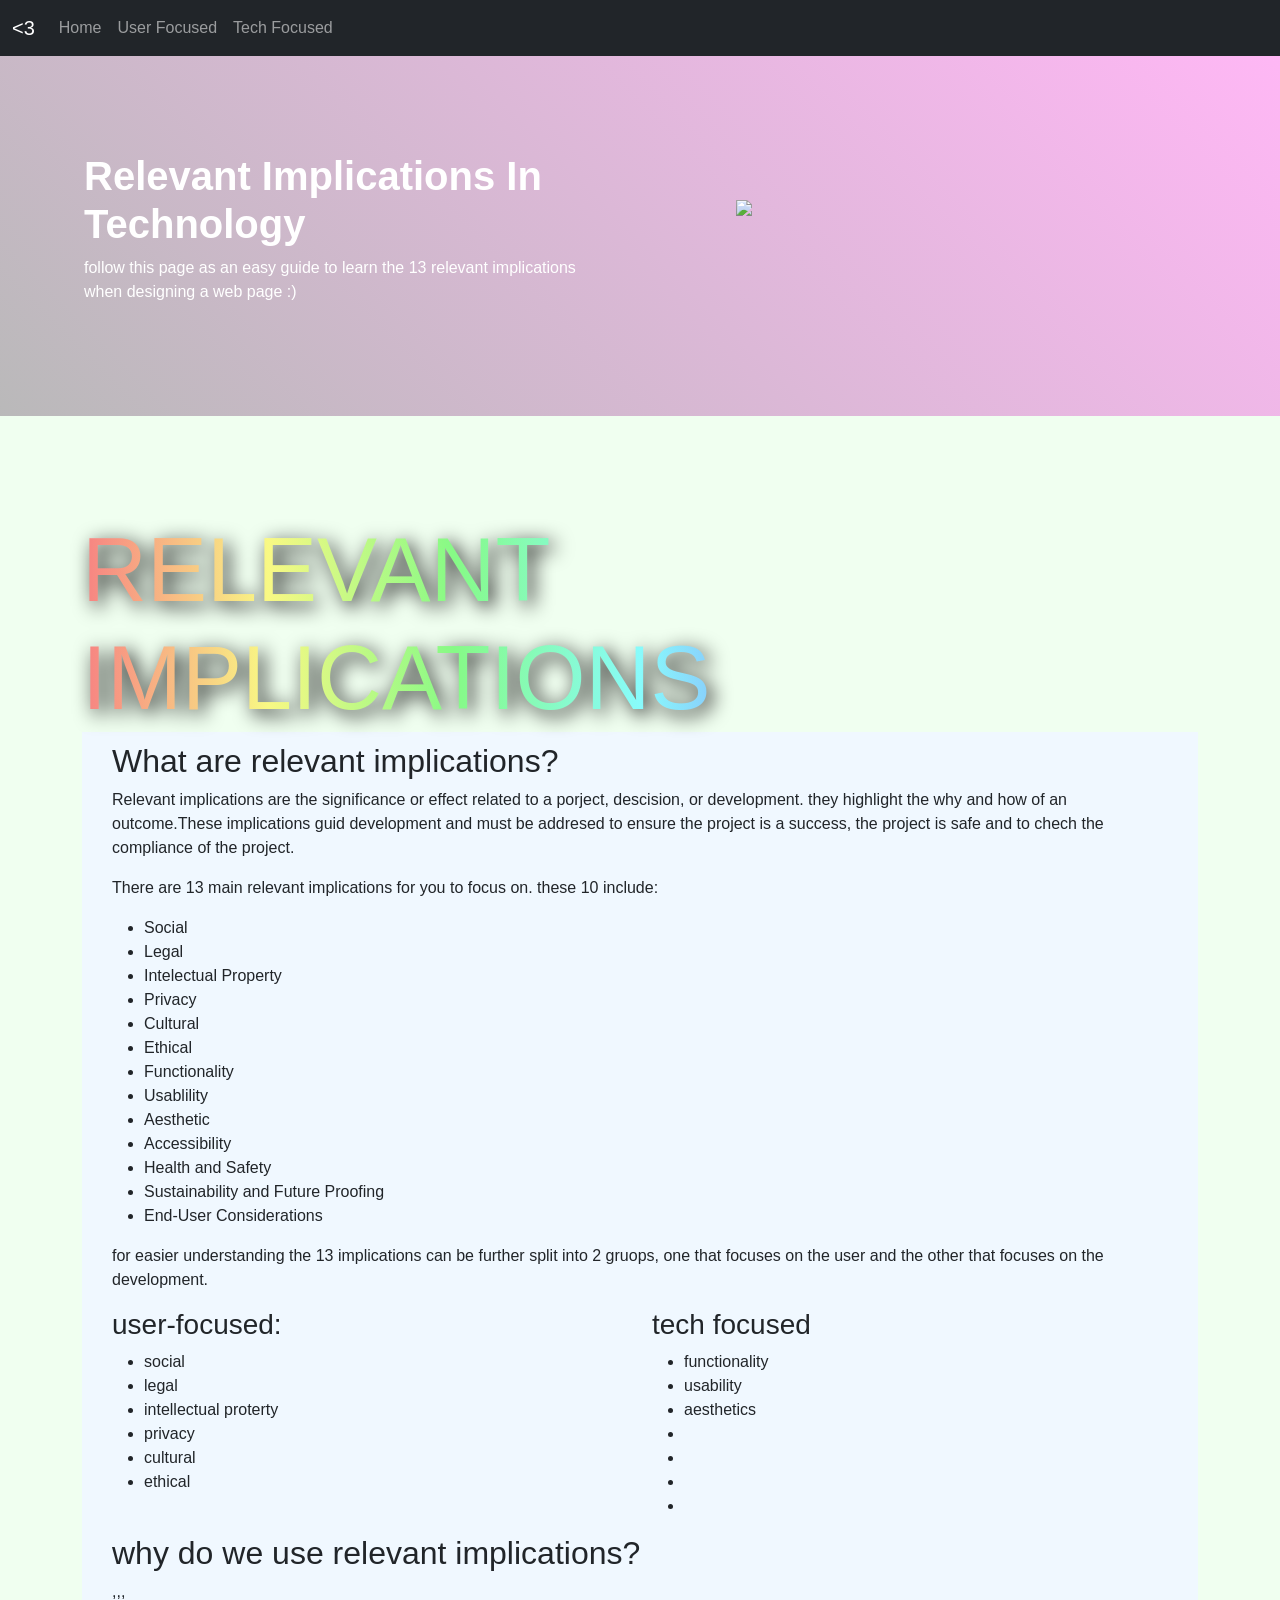
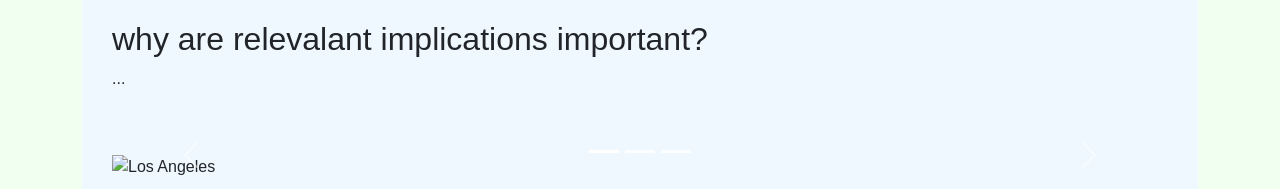
==== index.html @ f1775bda "Add files via upload" ====
<!DOCTYPE html>
<html lang="en">

<head>
  <meta charset="UTF-8">
  <meta name="viewport" content="width=device-width, initial-scale=1.0">
  <link href="https://cdn.jsdelivr.net/npm/bootstrap@5.3.8/dist/css/bootstrap.min.css" rel="stylesheet">
  <script src="https://cdn.jsdelivr.net/npm/bootstrap@5.3.8/dist/js/bootstrap.bundle.min.js"></script>
  <title>Relevent Implications</title>
  <link rel="stylesheet" href="style.css">
</head>

<body>
  <nav class="navbar navbar-expand-sm bg-dark navbar-dark">
    <div class="container-fluid">
      <a class="navbar-brand" href="#">
        <3 </a>
          <button class="navbar-toggler" type="button" data-bs-toggle="collapse" data-bs-target="#collapsibleNavbar">
            <span class="navbar-toggler-icon"></span>
          </button>
          <div class="collapse navbar-collapse" id="collapsibleNavbar">
            <ul class="navbar-nav">
              <li class="nav-item">
                <a class="nav-link" href="index.html">Home</a>
              </li>
              <li class="nav-item">
                <a class="nav-link" href="implications.html"> User Focused </a>
              </li>
              <li class="nav-item">
                <a class="nav-link" href="seven.html">Tech Focused</a>
              </li>
            </ul>
          </div>
    </div>
  </nav>

  <header class="row p-5 bg-primary text-white custom">
    <div class="col-md-6 p-5">
      <h1 class="fw-bold">Relevant Implications In Technology</h1>
      <p>follow this page as an easy guide to learn the 13 relevant implications when designing a web page :)</p>

    </div>
    <div class="col-md-6 d-none d-md-block p-5">
      <img class="img-fluid m-5" height="300" src="img/download.png">
    </div>
  </header>



  <div class="container">
    <h1>RELEVANT IMPLICATIONS</h1>
    <div class="def">
      <h2>What are relevant implications?</h2>
      <p>Relevant implications are the significance or effect related to a porject, descision, or development. they
        highlight the why and how of an outcome.These implications guid development and must be addresed to ensure the
        project is a success, the project is safe and to chech the compliance of the project. </p>
      <!-- list of implications -->
      <p>There are 13 main relevant implications for you to focus on. these 10 include:

      <ul>
        <li>Social</li>
        <li> Legal </li>
        <li>Intelectual Property</li>
        <li>Privacy</li>
        <li>Cultural</li>
        <li>Ethical</li>
        <li>Functionality</li>
        <li>Usablility</li>
        <li>Aesthetic</li>
        <li>Accessibility</li>
        <li>Health and Safety</li>
        <li>Sustainability and Future Proofing</li>
        <li>End-User Considerations</li>
      </ul>

      <P>for easier understanding the 13 implications can be further split into 2 gruops, one that focuses on the user
        and the other that focuses on the development.</P>

      <div class="row">
        <div class="col-sm">
          <h3>user-focused:</h3>
          <ul>
            <li>social</li>
            <li>legal</li>
            <li>intellectual proterty</li>
            <li>privacy</li>
            <li>cultural</li>
            <li>ethical</li>
          </ul>
        </div>
        <div class="col-sm">
          <h3>tech focused</h3>
          <ul>
            <li>functionality</li>
            <li>usability</li>
            <li>aesthetics</li>
            <li></li>
            <li></li>
            <li></li>
            <li></li>
          </ul>
        </div>
      </div>


      <H2>why do we use relevant implications?</H2>
      <p>,,,</p>

      <h2>why are relevalant implications important?</h2>
      <p>...</p>



      <!-- Carousel -->
      <div id="demo" class="carousel slide" data-bs-ride="carousel">

        <!-- Indicators/dots -->
        <div class="carousel-indicators">
          <button type="button" data-bs-target="#demo" data-bs-slide-to="0" class="active"></button>
          <button type="button" data-bs-target="#demo" data-bs-slide-to="1"></button>
          <button type="button" data-bs-target="#demo" data-bs-slide-to="2"></button>
        </div>

        ​
        <!-- Carousel -->
        <div id="demo" class="carousel slide" data-bs-ride="carousel">
          ​
          <!-- Indicators/dots -->
          <div class="carousel-indicators">
            <button type="button" data-bs-target="#demo" data-bs-slide-to="0" class="active"></button>
            <button type="button" data-bs-target="#demo" data-bs-slide-to="1"></button>
            <button type="button" data-bs-target="#demo" data-bs-slide-to="2"></button>
          </div>

          <!-- The slideshow/carousel -->
          <div class="carousel-inner">
            <div class="carousel-item active">
              <img src="img/1E496FA1-D2F0-403C-9B07-75733A5B59AF-1-900x675.png" alt="Los Angeles" class="d-block"
                style="width:100%">
            </div>
            <div class="carousel-item">
              <img src="img/orbenpic.jpg" alt="Chicago" class="d-block" style="width:100%">
            </div>
            <div class="carousel-item">
              <img src="img/relevant-implications-poster-credit-jennifer-gottschalk_orig.jpg" alt="New York"
                class="d-block" style="width:100%">
            </div>
          </div>

          <!-- Left and right controls/icons -->
          <button class="carousel-control-prev" type="button" data-bs-target="#demo" data-bs-slide="prev">
            <span class="carousel-control-prev-icon"></span>
          </button>
          <button class="carousel-control-next" type="button" data-bs-target="#demo" data-bs-slide="next">
            <span class="carousel-control-next-icon"></span>
          </button>
        </div>

</body>

</html>
---- style.css ----
.card {
  background: rgb(255, 205, 238);
  padding: px;
  margin: 10px 0;
  border-radius: 10px;
  box-shadow: 0 2px 5px rgba(0, 0, 0, 0.1);
}

.btn-custom {
  background-color: rgb(214, 109, 255) ;
}

.modal-content {
  background-color: rgb(222, 187, 255);
}

.container > h1 {
    font-size: 90px;
    background-image: linear-gradient(90deg in hsl longer hue, rgb(247, 130, 130), rgb(255, 143, 143));
    background-clip: text;
    color: transparent;
    width: fit-content;
    margin: auto;
    filter: drop-shadow(5px 5px 10px black);

    margin-top: 100px;
}

body {
    background-color: honeydew;
    margin: 0;
    background-image: url("https://img.freepik.com/free-vector/abstract-seamless-geometric-shape-lines-pattern-design-background_84443-23990.jpg?semt=ais_incoming&w=740&q=80");
}

.def {
  background-color: aliceblue;
  padding: 10px 30px;
}

.modal-content {
  padding: 20px;


}

header.custom {
    background-image: linear-gradient(45deg, rgb(185, 185, 185), rgb(255, 183, 245));
}


body, html {
  height: 100%;
  margin: 0;
  font-family: Arial, Helvetica, sans-serif;
}

.hero-image {
  background-image: linear-gradient(rgba(0, 0, 0, 0.5), rgba(0, 0, 0, 0.5)), url("photographer.jpg");
  height: 50%;
  background-position: center;
  background-repeat: no-repeat;
  background-size: cover;
  position: relative;
}

.hero-text {
  text-align: center;
  position: absolute;
  top: 50%;
  left: 50%;
  transform: translate(-50%, -50%);
  color: white;
}

.hero-text button {
  border: none;
  outline: 0;
  display: inline-block;
  padding: 10px 25px;
  color: black;
  background-color: #ddd;
  text-align: center;
  cursor: pointer;
}

.hero-text button:hover {
  background-color: #555;
  color: white;
}
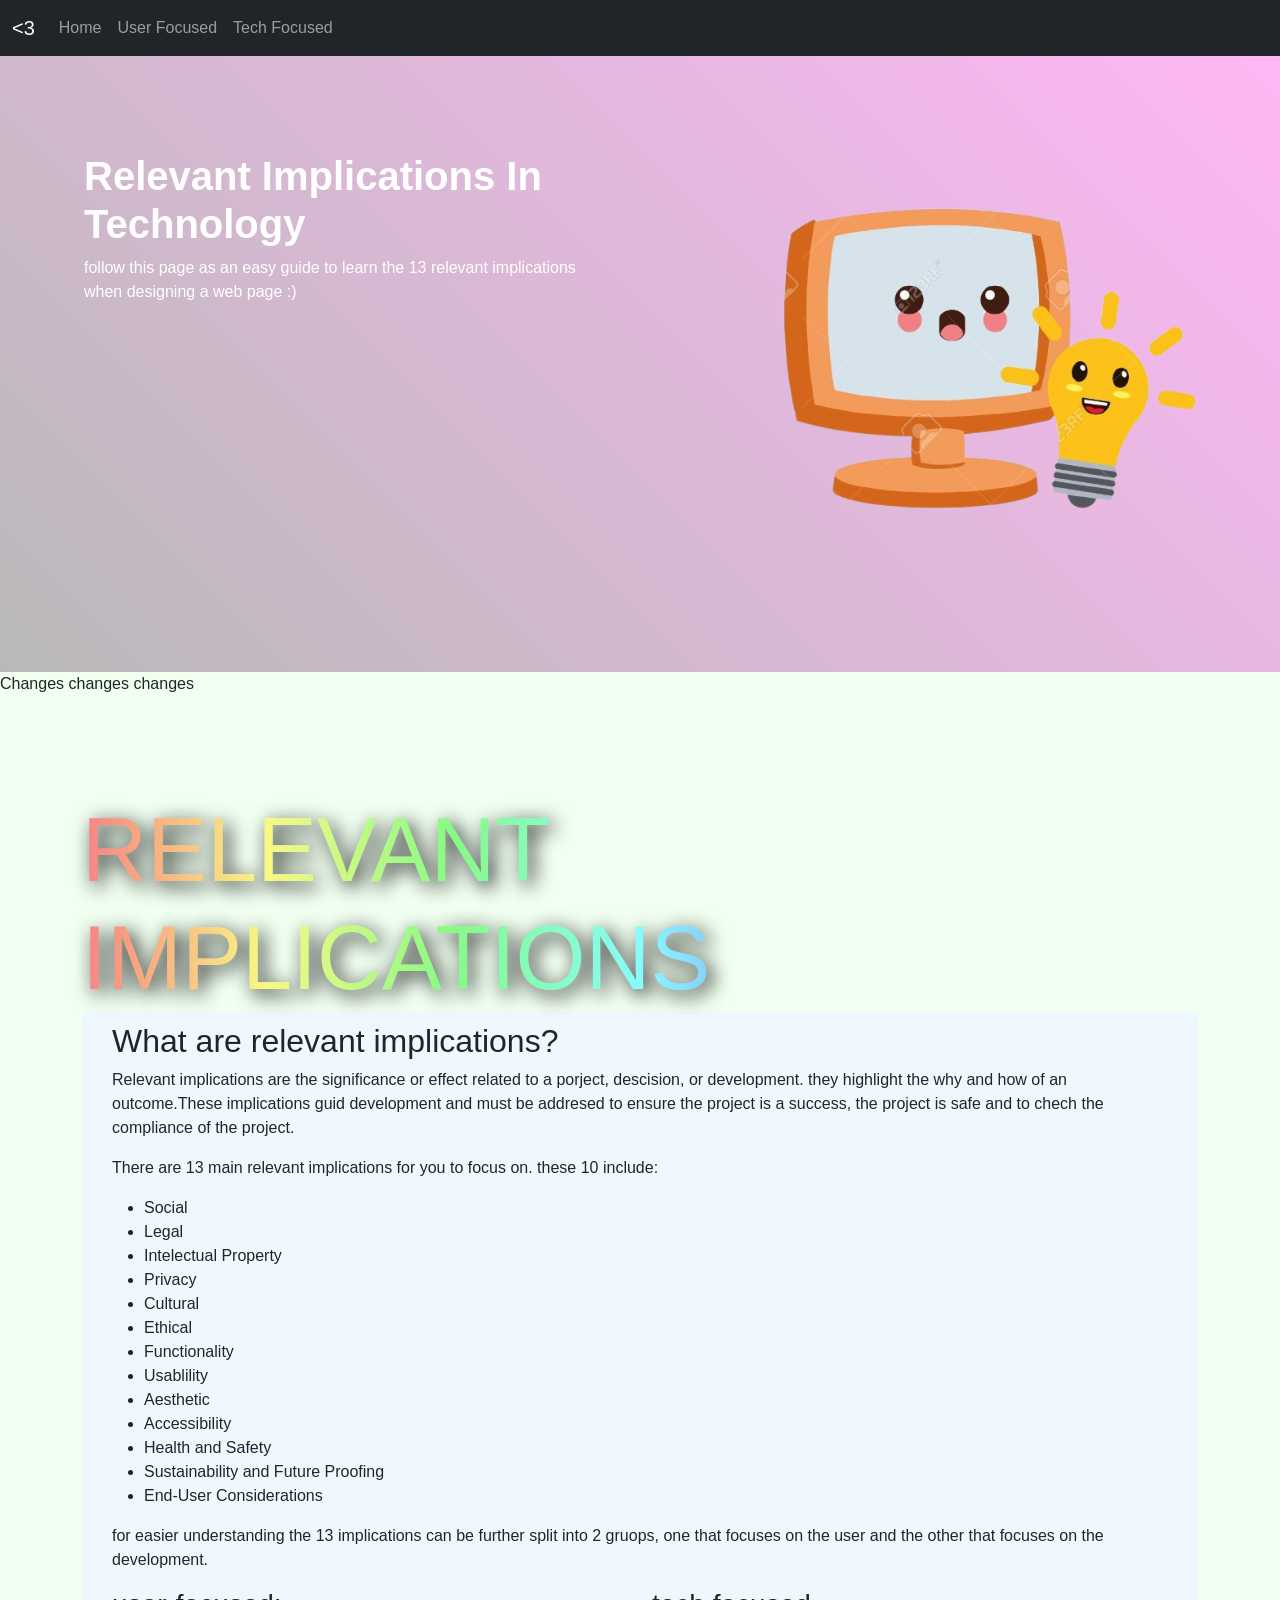
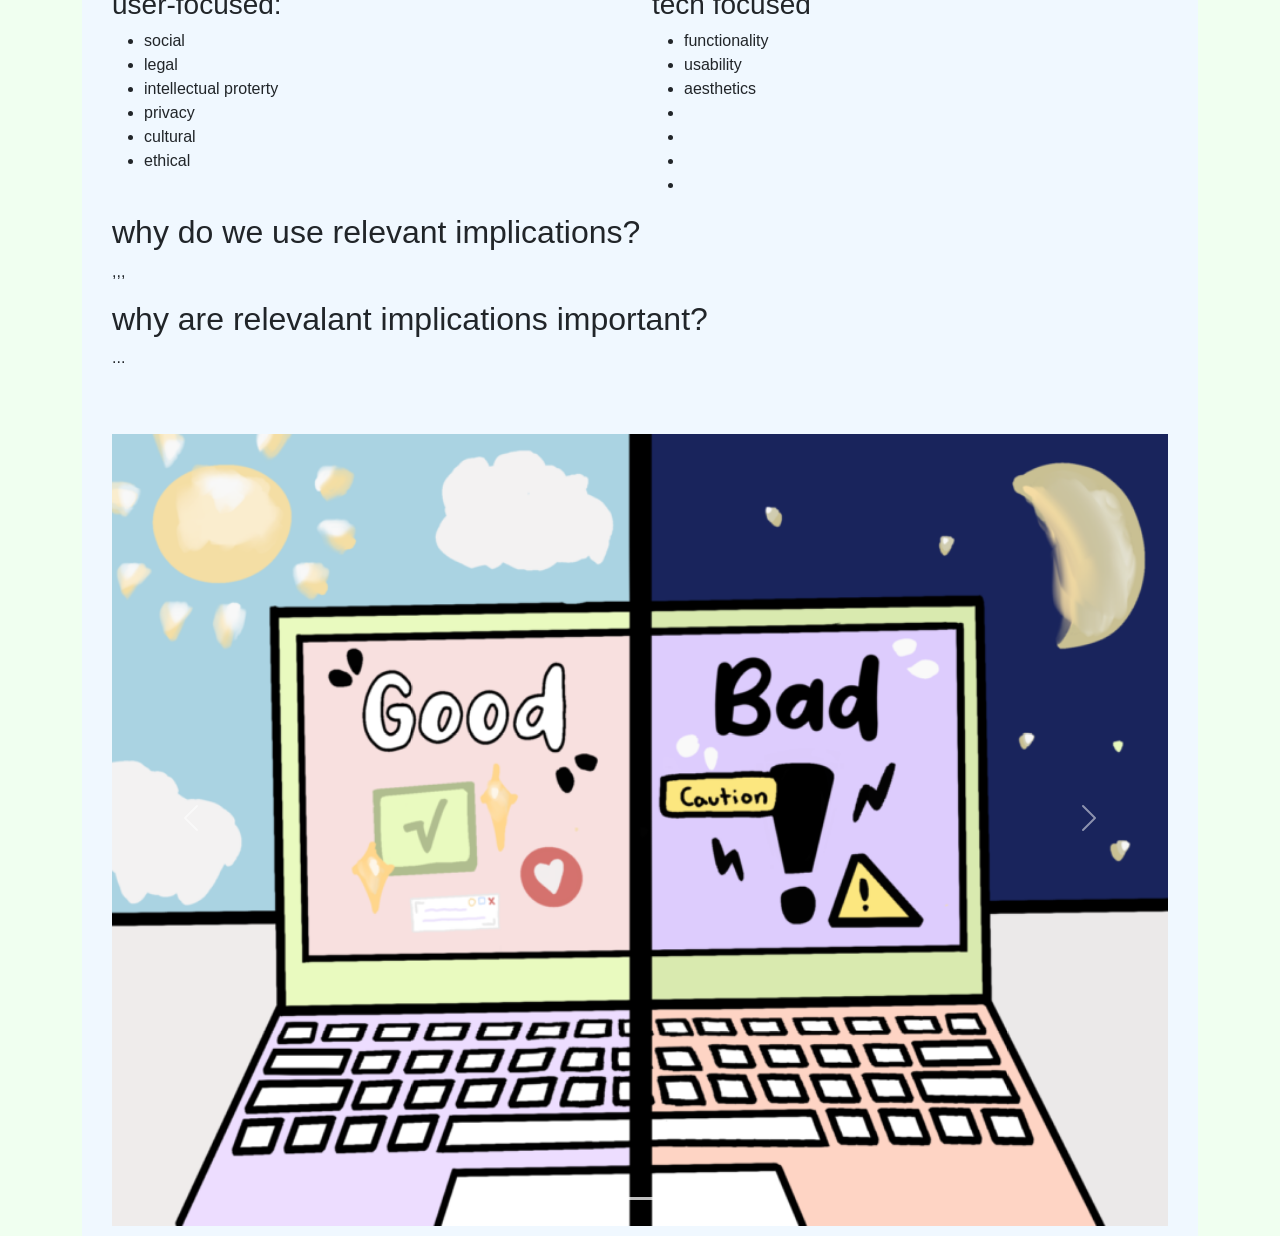
==== commit 21707aa8: "I changed xyz" ====
--- a/index.html
+++ b/index.html
@@ -46,7 +46,7 @@
   </header>
 
 
-
+Changes changes changes
   <div class="container">
     <h1>RELEVANT IMPLICATIONS</h1>
     <div class="def">
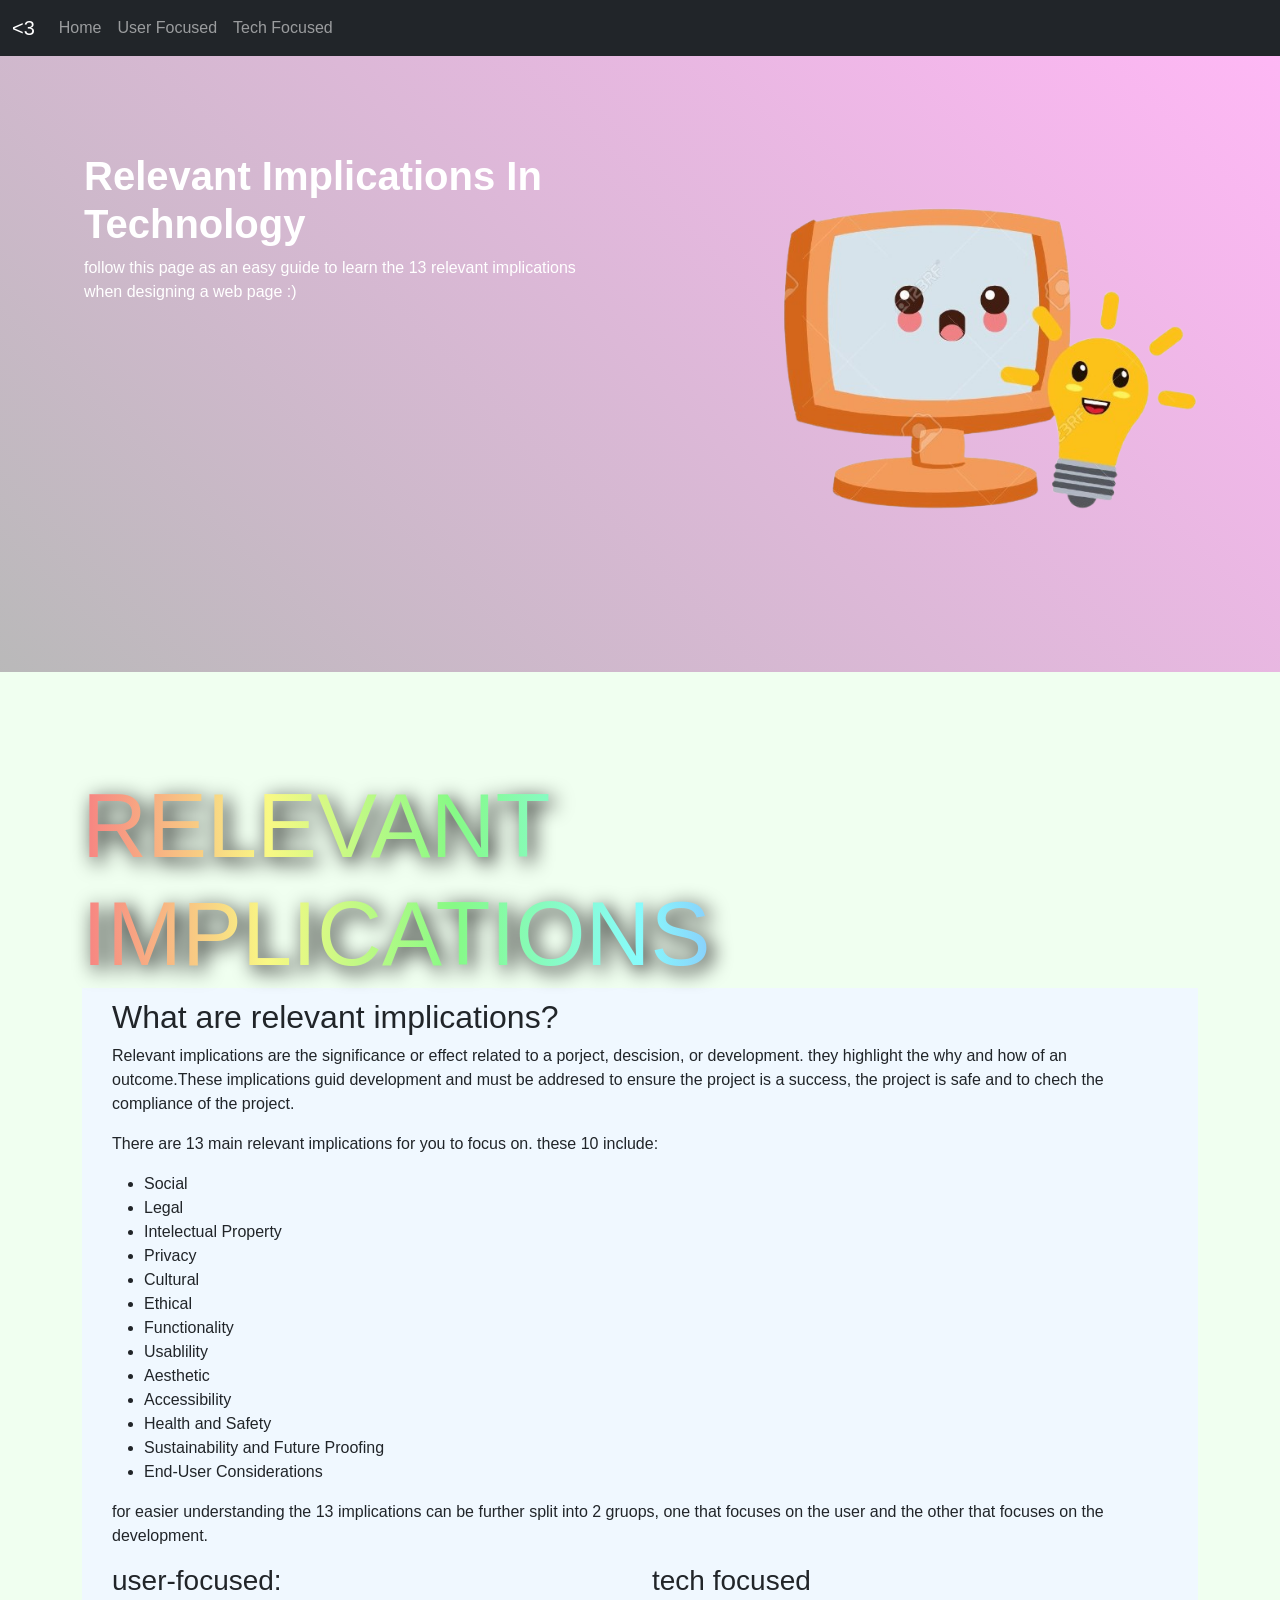
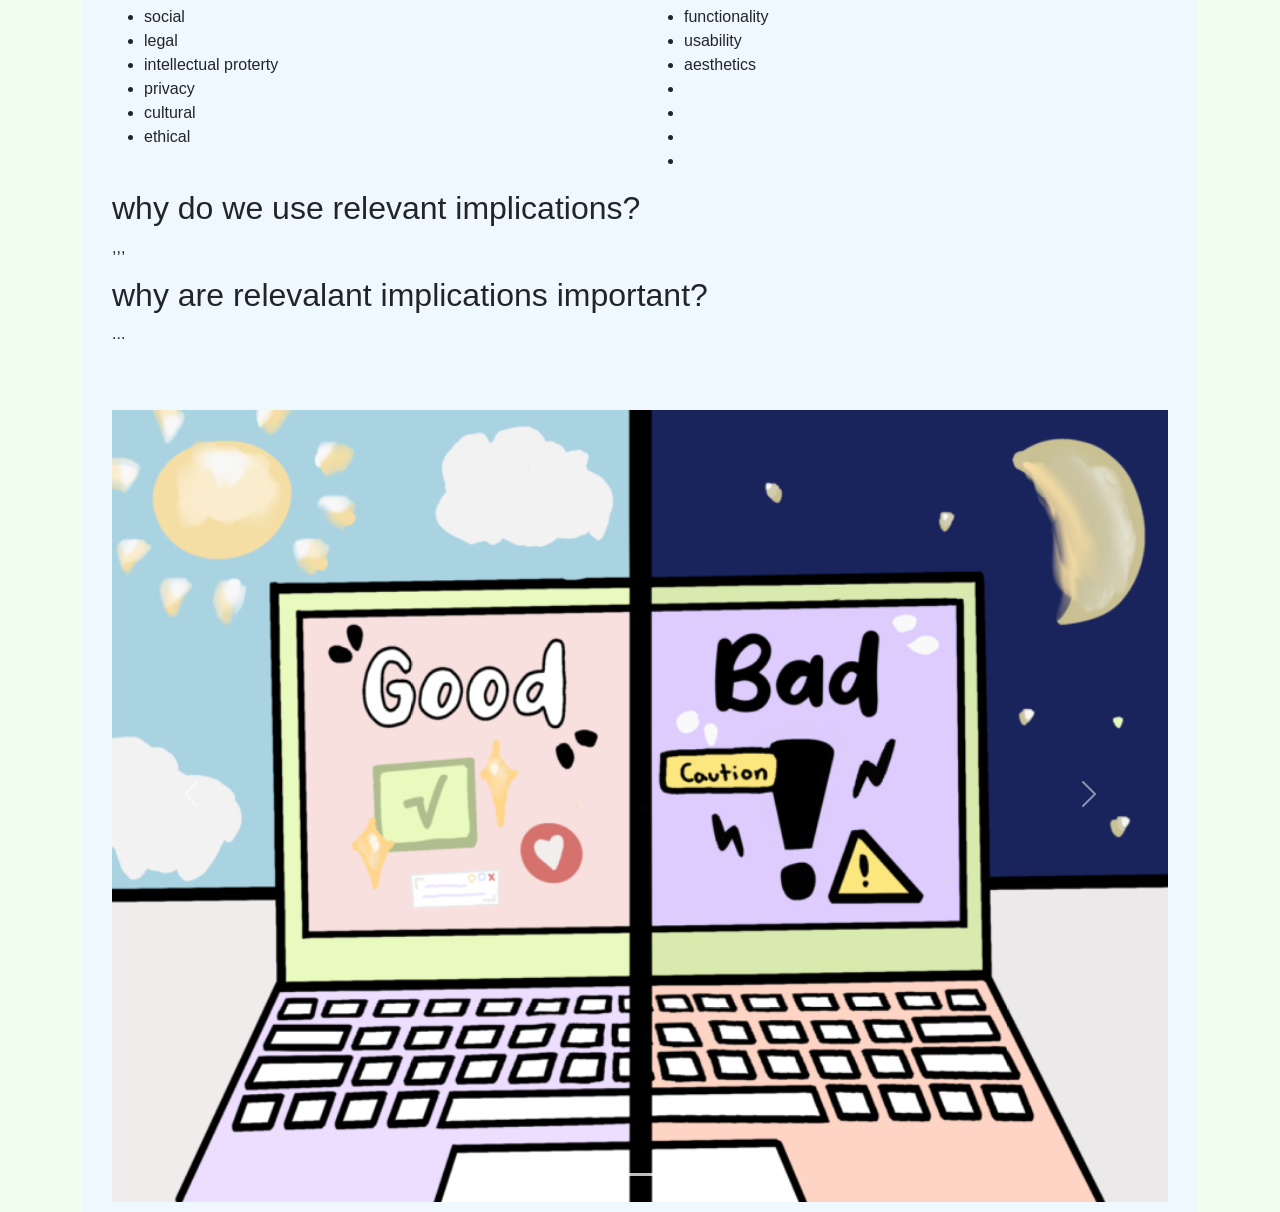
==== commit ddf09d77: "Deleted changes" ====
--- a/index.html
+++ b/index.html
@@ -46,7 +46,6 @@
   </header>
 
 
-Changes changes changes
   <div class="container">
     <h1>RELEVANT IMPLICATIONS</h1>
     <div class="def">
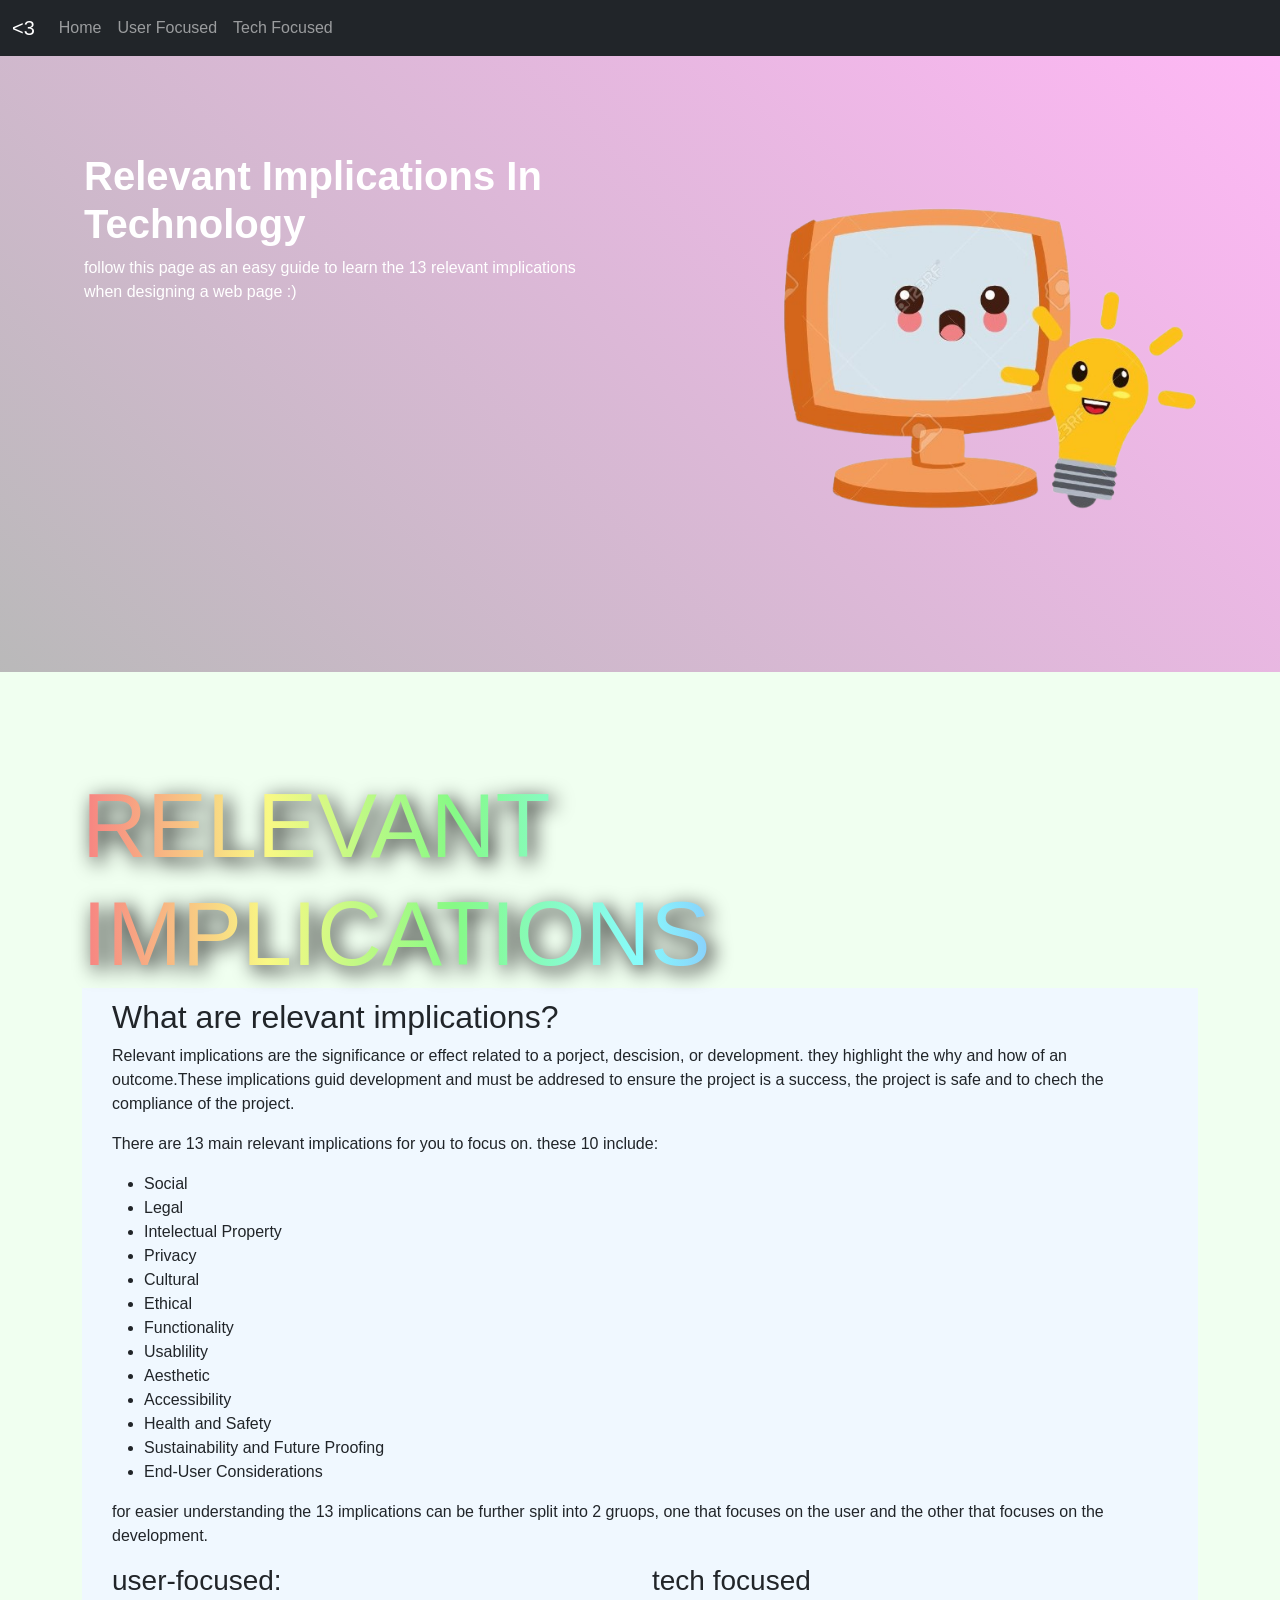
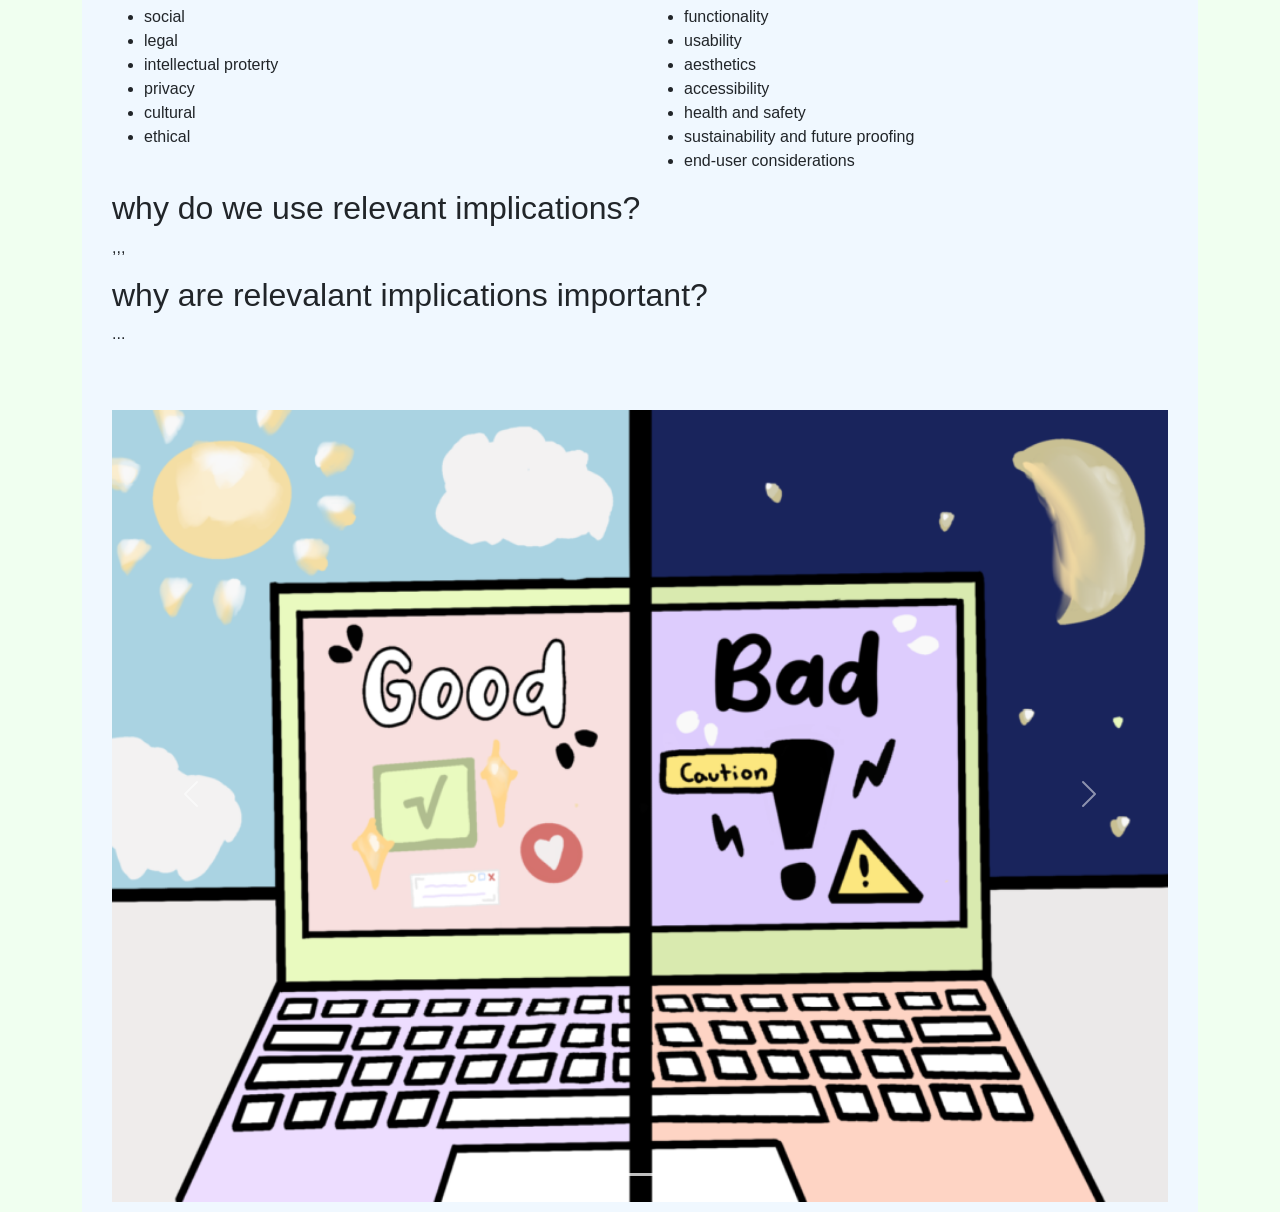
==== commit 0fae031f: "changes made" ====
--- a/index.html
+++ b/index.html
@@ -93,10 +93,10 @@
             <li>functionality</li>
             <li>usability</li>
             <li>aesthetics</li>
-            <li></li>
-            <li></li>
-            <li></li>
-            <li></li>
+            <li>accessibility</li>
+            <li>health and safety</li>
+            <li>sustainability and future proofing</li>
+            <li>end-user considerations</li>
           </ul>
         </div>
       </div>
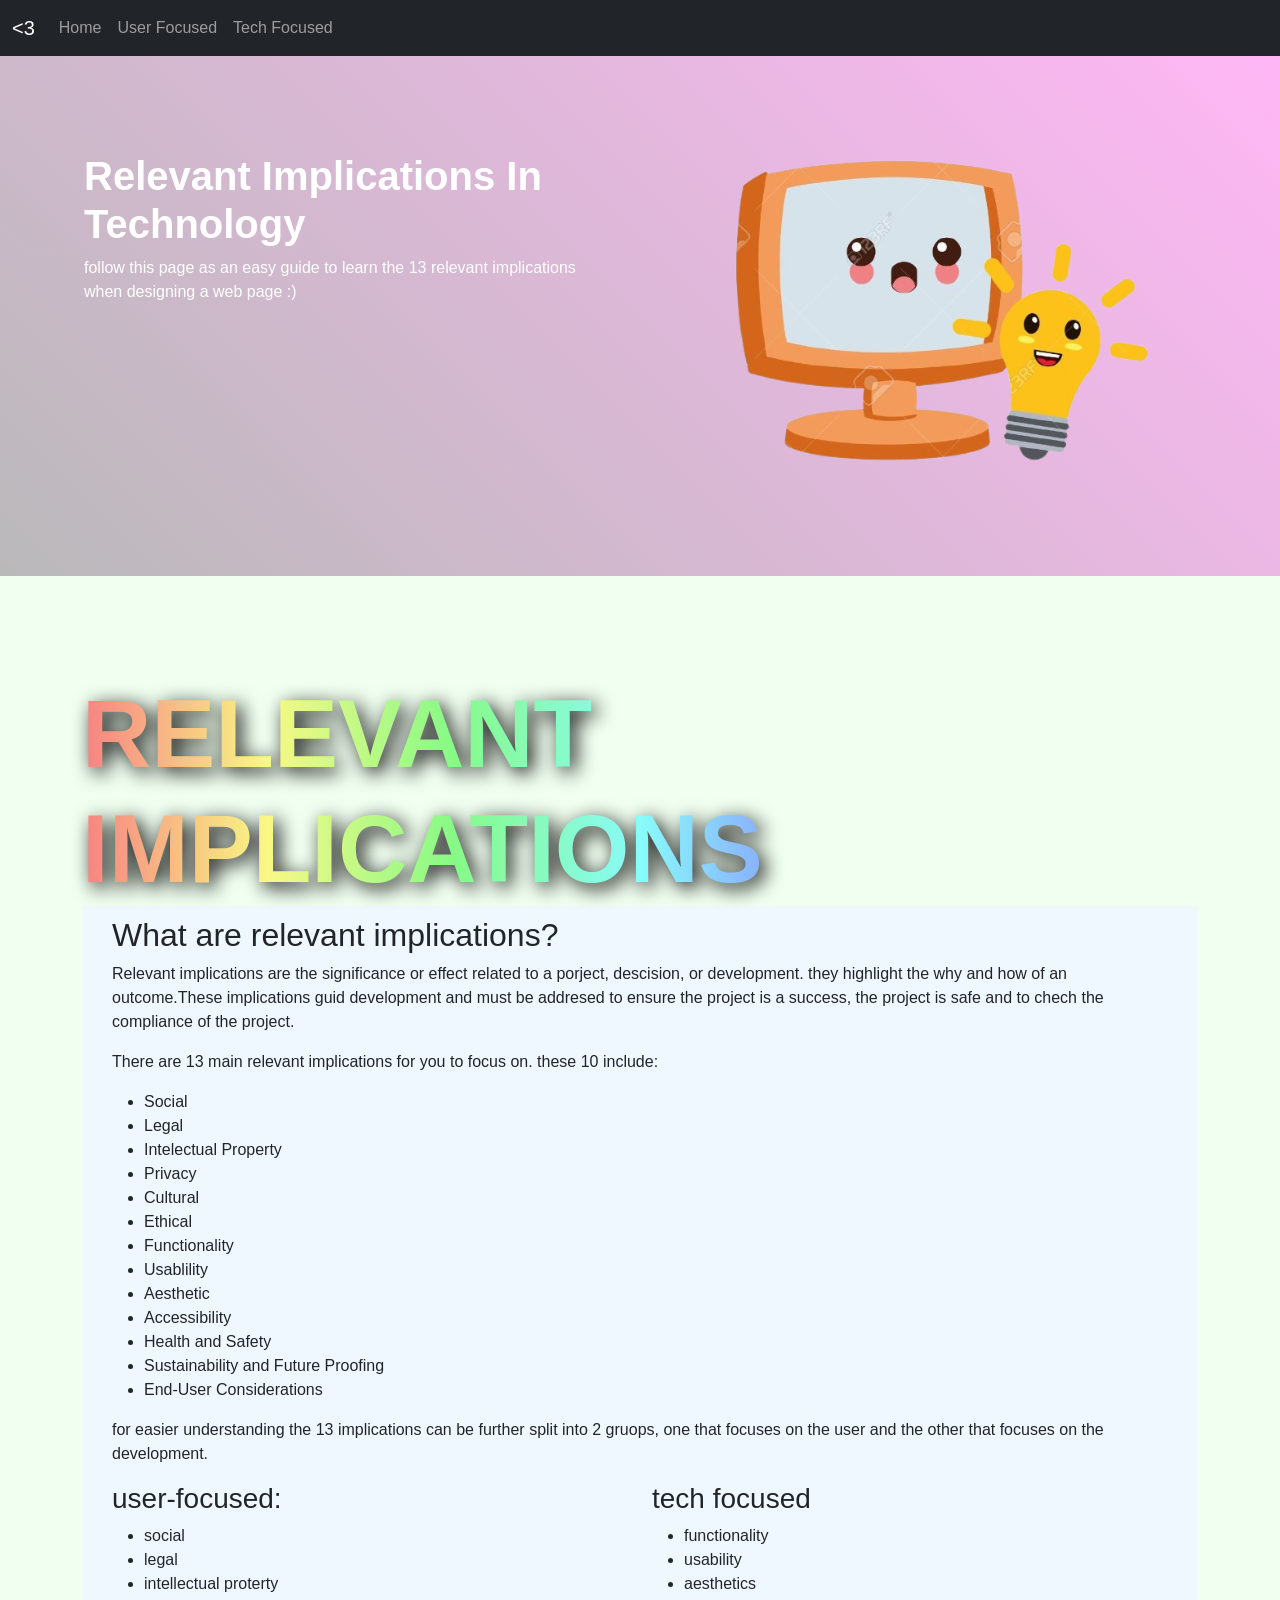
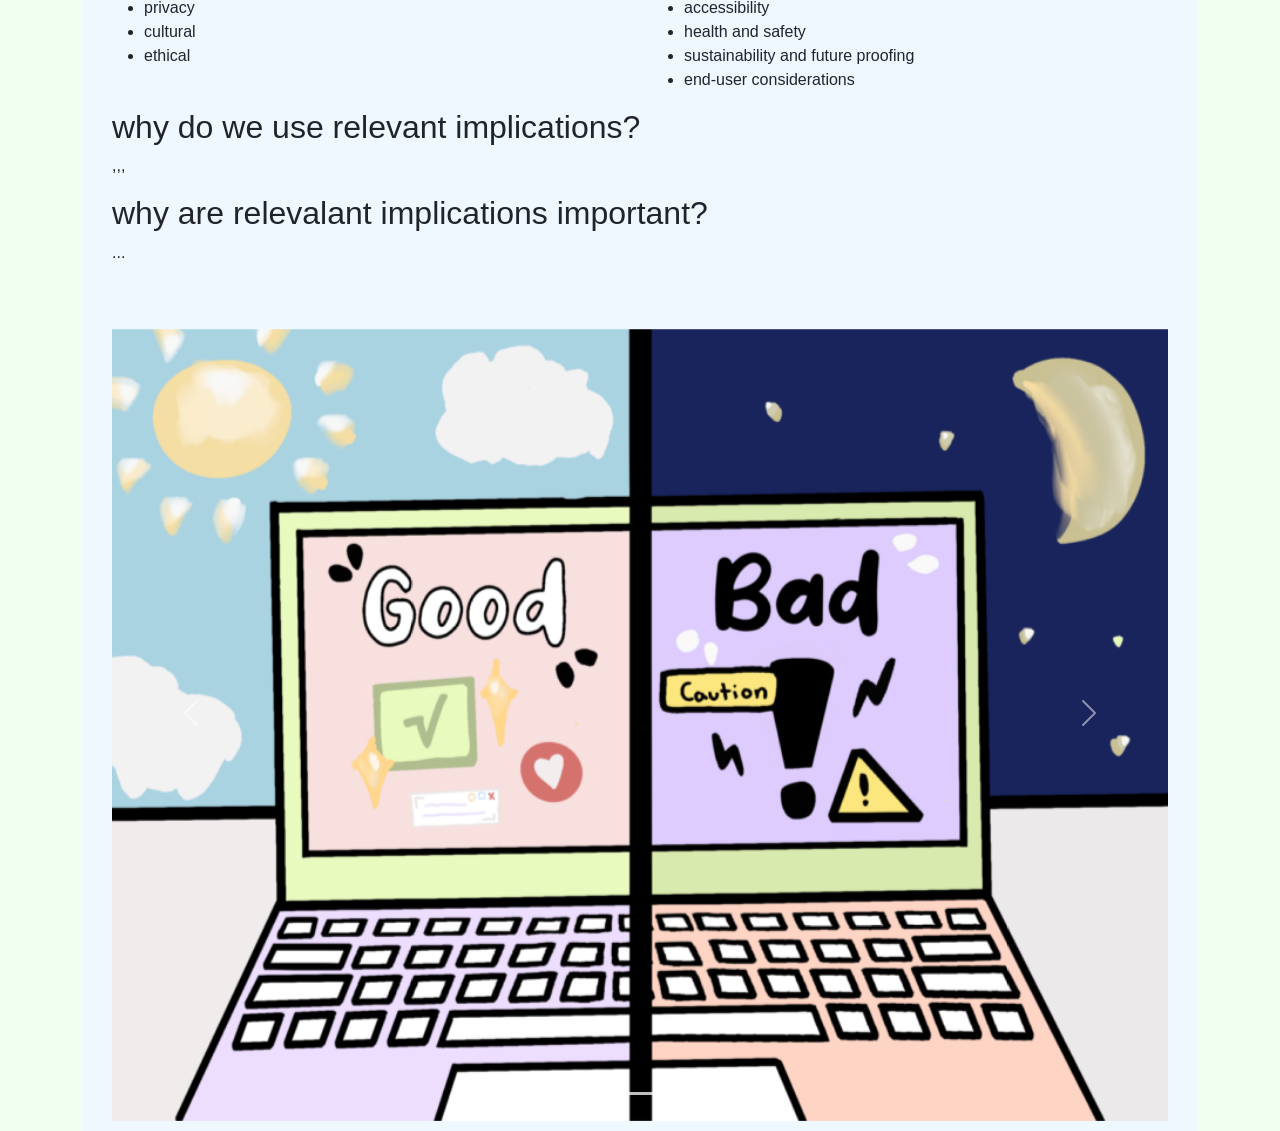
==== commit 0b15ec00: "changes made" ====
--- a/index.html
+++ b/index.html
@@ -9,6 +9,8 @@
   <title>Relevent Implications</title>
   <link rel="stylesheet" href="style.css">
 </head>
+
+
 
 <body>
   <nav class="navbar navbar-expand-sm bg-dark navbar-dark">
@@ -34,14 +36,16 @@
     </div>
   </nav>
 
+<meta name="viewport" content="width=device-width, initial-scale=1.0">
+
   <header class="row p-5 bg-primary text-white custom">
     <div class="col-md-6 p-5">
       <h1 class="fw-bold">Relevant Implications In Technology</h1>
-      <p>follow this page as an easy guide to learn the 13 relevant implications when designing a web page :)</p>
+      <p>follow this page as an easy guide to learn the 13 relevant implications when designing a web page :) </p>
 
     </div>
     <div class="col-md-6 d-none d-md-block p-5">
-      <img class="img-fluid m-5" height="300" src="img/download.png">
+     <img class="img-fluid w-100" src="img/download.png" alt="header image">
     </div>
   </header>
 
--- a/style.css
+++ b/style.css
@@ -15,15 +15,18 @@
 }
 
 .container > h1 {
-    font-size: 90px;
+     font-size: clamp(2rem, 8vw, 6rem); /* scales nicely on all screens */
+  font-weight: bold;
+  display: inline-block;
     background-image: linear-gradient(90deg in hsl longer hue, rgb(247, 130, 130), rgb(255, 143, 143));
     background-clip: text;
     color: transparent;
     width: fit-content;
     margin: auto;
     filter: drop-shadow(5px 5px 10px black);
-
-    margin-top: 100px;
+  -webkit-background-clip: text;
+  -webkit-text-fill-color: transparent;
+     margin-top: 100px;
 }
 
 body {
@@ -86,4 +89,11 @@
 .hero-text button:hover {
   background-color: #555;
   color: white;
+}
+
+.banner img {
+  width: 100%;
+  height: auto;
+  display: block;
+  object-fit: cover;
 }
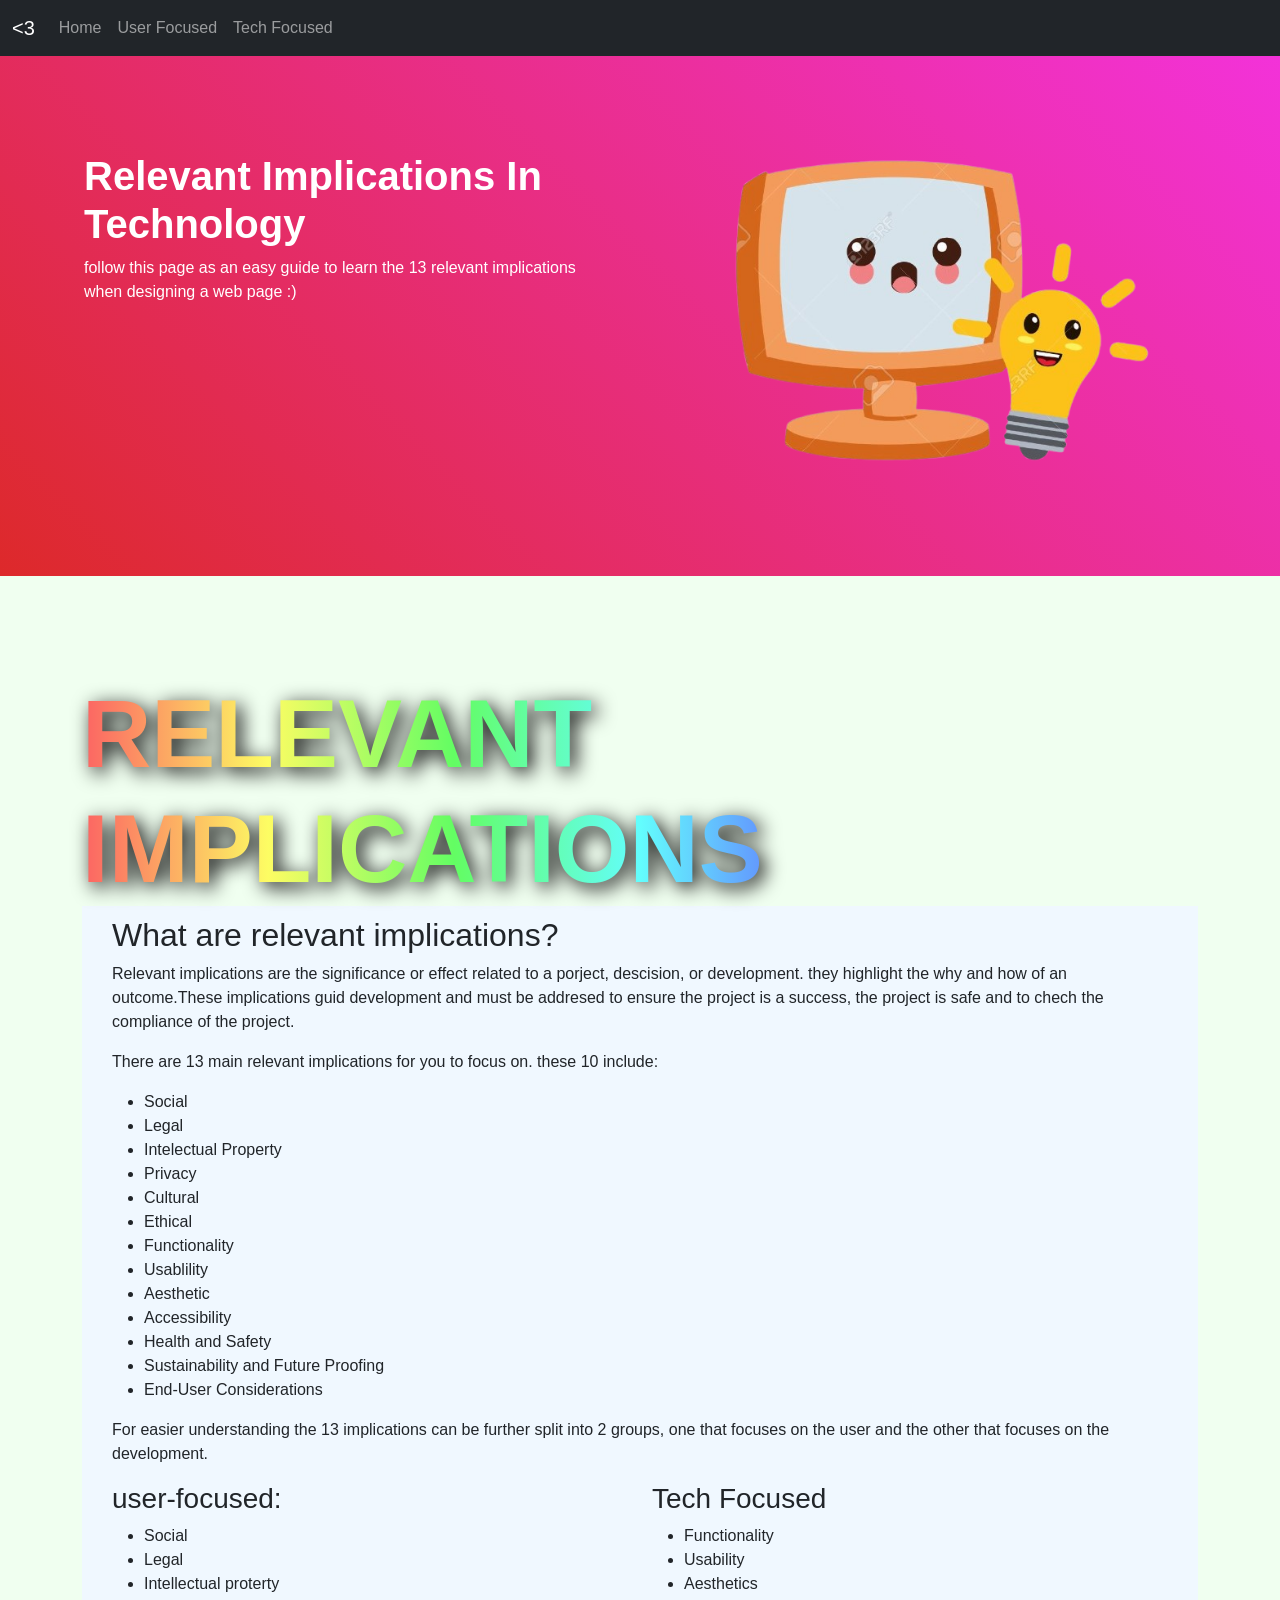
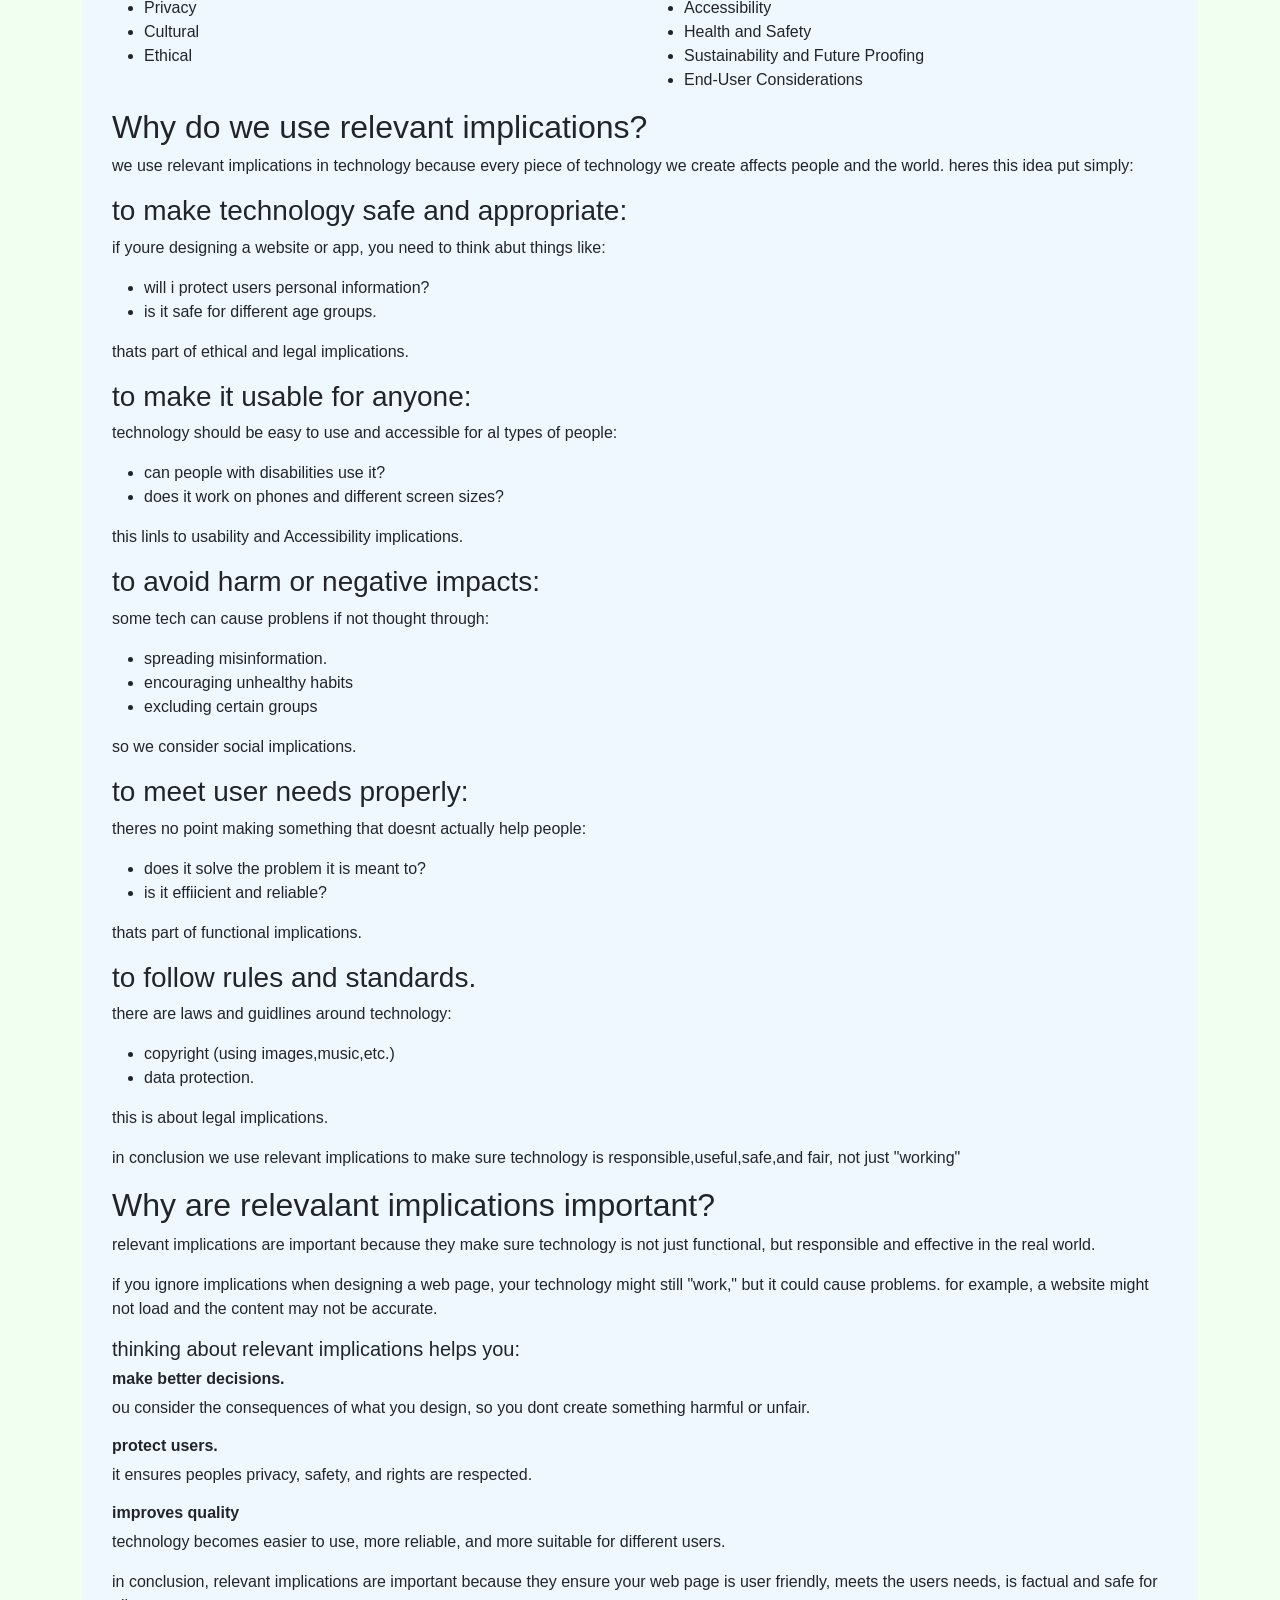
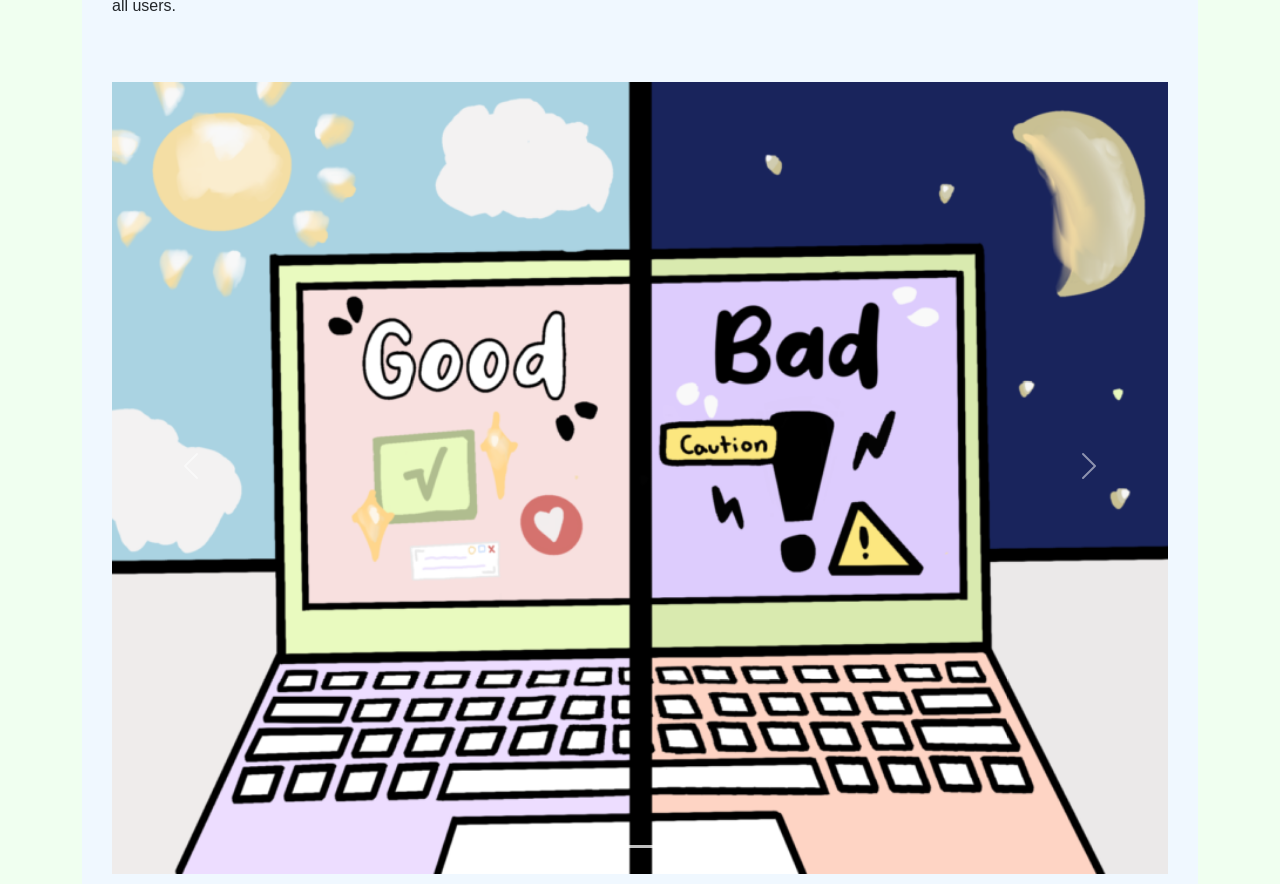
==== commit f45cda9b: "changes made" ====
--- a/index.html
+++ b/index.html
@@ -65,7 +65,7 @@
         <li> Legal </li>
         <li>Intelectual Property</li>
         <li>Privacy</li>
-        <li>Cultural</li>
+        <li>Cultural</li> 
         <li>Ethical</li>
         <li>Functionality</li>
         <li>Usablility</li>
@@ -76,42 +76,108 @@
         <li>End-User Considerations</li>
       </ul>
 
-      <P>for easier understanding the 13 implications can be further split into 2 gruops, one that focuses on the user
+      <P>For easier understanding the 13 implications can be further split into 2 groups, one that focuses on the user
         and the other that focuses on the development.</P>
 
       <div class="row">
         <div class="col-sm">
           <h3>user-focused:</h3>
           <ul>
-            <li>social</li>
-            <li>legal</li>
-            <li>intellectual proterty</li>
-            <li>privacy</li>
-            <li>cultural</li>
-            <li>ethical</li>
+            <li>Social</li>
+            <li>Legal</li>
+            <li>Intellectual proterty</li>
+            <li>Privacy</li>
+            <li>Cultural</li>
+            <li>Ethical</li>
           </ul>
         </div>
         <div class="col-sm">
-          <h3>tech focused</h3>
+          <h3>Tech Focused</h3>
           <ul>
-            <li>functionality</li>
-            <li>usability</li>
-            <li>aesthetics</li>
-            <li>accessibility</li>
-            <li>health and safety</li>
-            <li>sustainability and future proofing</li>
-            <li>end-user considerations</li>
+            <li>Functionality</li>
+            <li>Usability</li>
+            <li>Aesthetics</li>
+            <li>Accessibility</li>
+            <li>Health and Safety</li>
+            <li>Sustainability and Future Proofing</li>
+            <li>End-User Considerations</li>
           </ul>
         </div>
       </div>
 
 
-      <H2>why do we use relevant implications?</H2>
-      <p>,,,</p>
-
-      <h2>why are relevalant implications important?</h2>
-      <p>...</p>
-
+      <H2>Why do we use relevant implications?</H2>
+      <p>we use relevant implications in technology because every piece of technology we create affects people and the world. heres this idea put simply:
+      </p>
+
+      <h3>to make technology safe and appropriate:</h3>
+
+      <p>if youre designing a website or app, you need to think abut things like:
+        <ul><li>will i protect users personal information?</li>
+         <li>is it safe for different age groups.</li> </ul>
+
+         thats part of ethical and legal implications.
+      </p>
+
+      <h3>to make it usable for anyone:</h3>
+
+      <p>technology should be easy to use and accessible for al types of people:
+        <ul>
+          <li>can people with disabilities use it?</li>
+          <li>does it work on phones and different screen sizes?</li>
+        </ul>
+        this linls to usability and Accessibility implications.
+
+      </p>
+
+      <h3>to avoid harm or negative impacts:</h3>
+      <p>some tech can cause problens if not thought through:
+        <ul>
+          <li>spreading misinformation.</li>
+          <li>encouraging unhealthy habits</li>
+          <li>excluding certain groups</li>
+        </ul>
+        so we consider social implications.
+      </p>
+
+      <h3>to meet user needs properly:</h3>
+      <p>theres no point making something that doesnt actually help people:
+        <ul>
+          <li>does it solve the problem it is meant to?</li>
+          <li>is it effiicient and reliable?</li>
+        </ul>
+        thats part of functional implications. 
+      </p>
+
+      <h3>to follow rules and standards.</h3>
+      <p>there are laws and guidlines around technology:
+        <ul>
+          <li>copyright (using images,music,etc.)</li>
+          <li>data protection.</li>
+        </ul>
+        this is about legal implications.
+      </p>
+
+      <p>in conclusion we use relevant implications to make sure technology is responsible,useful,safe,and fair, not just "working"</p>
+
+      <h2>Why are relevalant implications important?</h2>
+      <p>relevant implications are important because they make sure technology is not just functional, but responsible and effective in the real world.</p>
+
+      <p>if you ignore  implications when designing a web page, your technology might still "work," but it could cause problems. for example, a website might not load and the content may not be accurate. 
+      </p>
+
+      <h5>thinking about relevant implications helps you:</h5>
+
+       <h6> <b>make better decisions.</b></h6>
+       <p>ou consider the consequences of what you design, so you dont create something harmful or unfair.</p>
+
+       <h6> <b>protect users.</b></h6>
+       <p>it ensures peoples privacy, safety, and rights are respected.</p>
+
+       <h6><b>improves quality </b></h6>
+       <p>technology becomes easier to use, more reliable, and more suitable for different users.</p>
+
+       <p>in conclusion, relevant implications are important because they ensure your web page is user friendly, meets the users needs, is factual and safe for all users.</p>
 
 
       <!-- Carousel -->
@@ -138,14 +204,14 @@
           <!-- The slideshow/carousel -->
           <div class="carousel-inner">
             <div class="carousel-item active">
-              <img src="img/1E496FA1-D2F0-403C-9B07-75733A5B59AF-1-900x675.png" alt="Los Angeles" class="d-block"
+              <img src="img/1E496FA1-D2F0-403C-9B07-75733A5B59AF-1-900x675.png" alt="" class="d-block"
                 style="width:100%">
             </div>
             <div class="carousel-item">
-              <img src="img/orbenpic.jpg" alt="Chicago" class="d-block" style="width:100%">
+              <img src="img/orbenpic.jpg" alt="" class="d-block" style="width:100%">
             </div>
             <div class="carousel-item">
-              <img src="img/relevant-implications-poster-credit-jennifer-gottschalk_orig.jpg" alt="New York"
+              <img src="img/carosel.png" alt=""
                 class="d-block" style="width:100%">
             </div>
           </div>
--- a/style.css
+++ b/style.css
@@ -18,7 +18,7 @@
      font-size: clamp(2rem, 8vw, 6rem); /* scales nicely on all screens */
   font-weight: bold;
   display: inline-block;
-    background-image: linear-gradient(90deg in hsl longer hue, rgb(247, 130, 130), rgb(255, 143, 143));
+    background-image: linear-gradient(90deg in hsl longer hue, rgb(252, 99, 99), rgb(255, 99, 99));
     background-clip: text;
     color: transparent;
     width: fit-content;
@@ -47,7 +47,7 @@
 }
 
 header.custom {
-    background-image: linear-gradient(45deg, rgb(185, 185, 185), rgb(255, 183, 245));
+    background-image: linear-gradient(45deg, rgb(221, 41, 41), rgb(243, 50, 218));
 }
 
 
@@ -96,4 +96,5 @@
   height: auto;
   display: block;
   object-fit: cover;
-}+}
+
